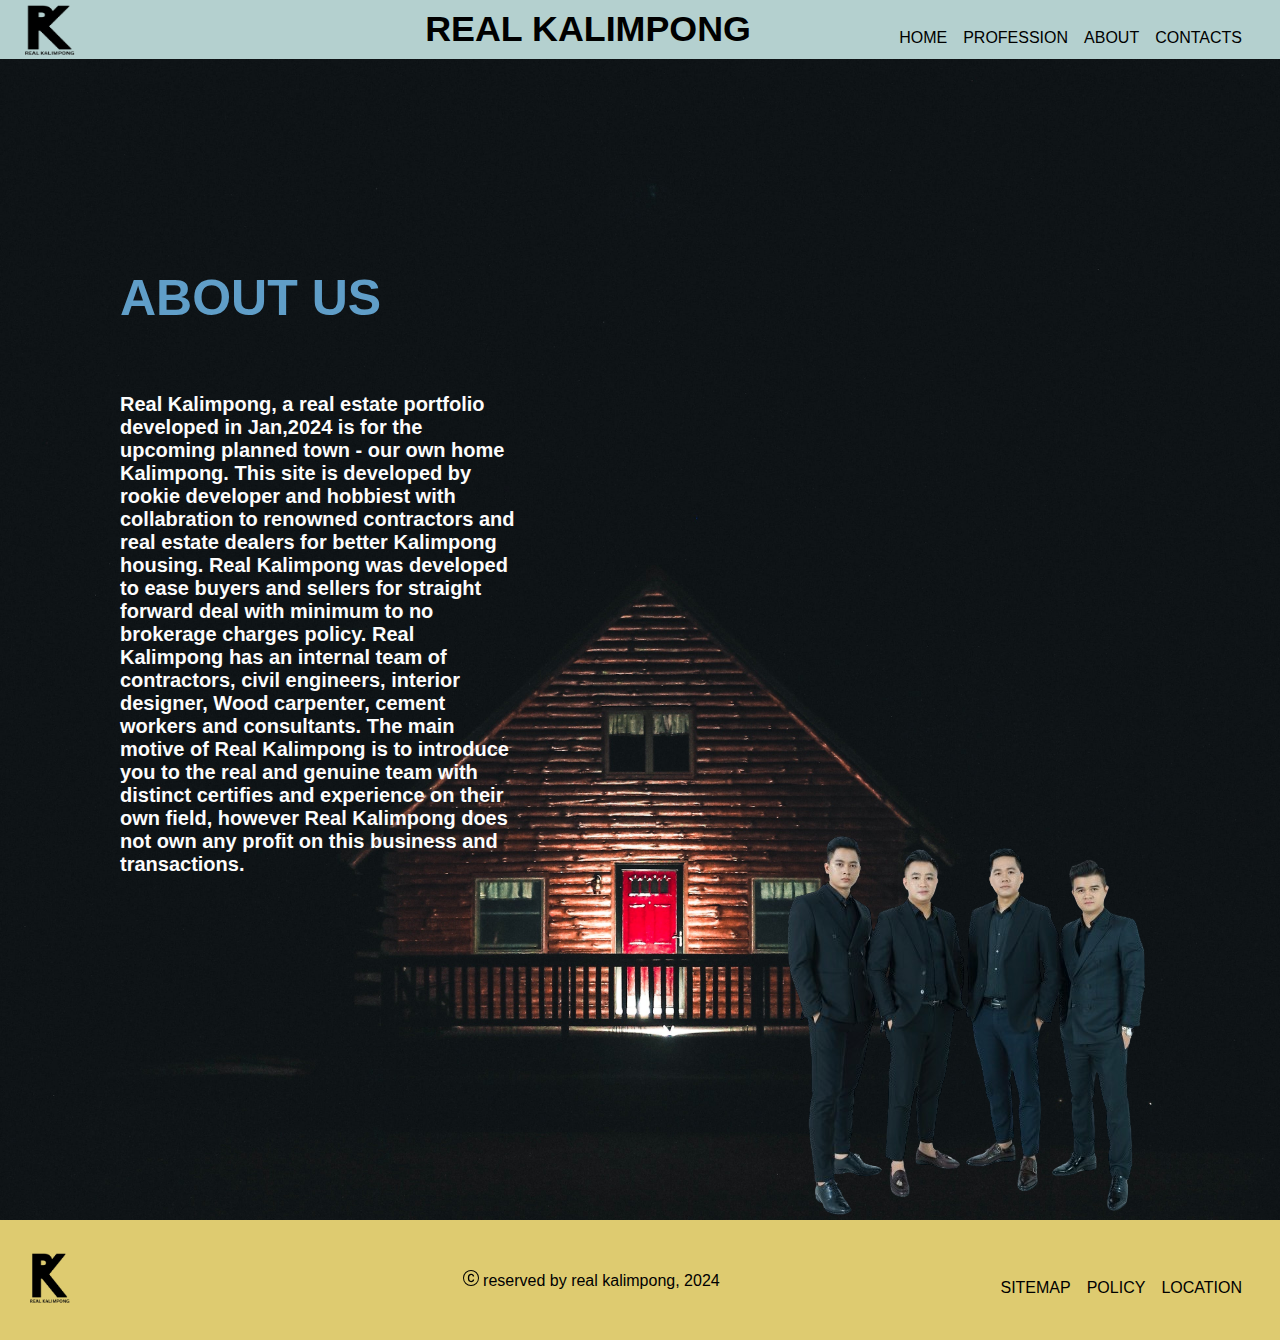
==== about.html @ a8e91975 "Add files via upload" ====
<!DOCTYPE html>
<html lang="en">
<head>
    <meta charset="UTF-8">
    <meta name="viewport" content="width=device-width, initial-scale=1.0">
    <title>Real Kalimpong</title>
    <link rel="stylesheet" href="stlyle.css">
    <link rel="icon" type="image/png" sizes="32x32" href="/android-chrome-512x512.png">
    </head>

    <body>
        <!-- Modal overlay -->
    <div id="overlay">
        <!-- Modal content -->
        <div id="modal">
            <h2>Privacy Policy</h2>
            <p>By using Real Kalimpong website you agree with our policy. This policy is a consent for your privacy rights and better communication methods.</p>
            <button id="closeButton">I Agree</button>
        </div>
    </div>
 <!-- Page content goes here -->
<div class="header">
     <div class="container">
        <a href="index.html" target="_self"><img src="/logo bg.png" alt="Real Kalimpong"></a>
        <a href="index.html" target="_self"><h4>Real Kalimpong</h4></a>
        <nav id="myList">
            <ul>
                <li><a href="/index.html">HOME</a></li>
                <li><a href="/profession.html">PROFESSION</a></li>
                <li><a href="/about.html">ABOUT</a></li>
                <li><a href="/contacts.html">CONTACTS</a></li>
            </ul>
        </nav>
     </div>
</div>
    
           <!--about-->
               <div class="about">
                 <img src="/profile2.png" alt="profile">
                    <h4>About us</h4>
                    <p>Real Kalimpong, a real estate portfolio developed in Jan,2024 is for the upcoming planned town - our own home Kalimpong. This site is developed by rookie developer and hobbiest with collabration to renowned contractors and real estate dealers for better Kalimpong housing. Real Kalimpong was developed to ease buyers and sellers for straight forward deal with minimum to no brokerage charges policy. Real Kalimpong has an internal team of contractors, civil engineers, interior designer, Wood carpenter, cement workers and consultants. The main motive of Real Kalimpong is to introduce you to the real and genuine team with distinct certifies and experience on their own field, however Real Kalimpong does not own any profit on this business and transactions.</p>
               </div>
           <!--about-->

            <div class="footer">
                <a href="index.html" target="_self"><img src="/logo bg.png" alt="Real Kalimpong"></a>
                <P><svg xmlns="http://www.w3.org/2000/svg" width="16" height="16" fill="currentColor" class="bi bi-c-circle" viewBox="0 0 16 16">
                    <path d="M1 8a7 7 0 1 0 14 0A7 7 0 0 0 1 8m15 0A8 8 0 1 1 0 8a8 8 0 0 1 16 0M8.146 4.992c-1.212 0-1.927.92-1.927 2.502v1.06c0 1.571.703 2.462 1.927 2.462.979 0 1.641-.586 1.729-1.418h1.295v.093c-.1 1.448-1.354 2.467-3.03 2.467-2.091 0-3.269-1.336-3.269-3.603V7.482c0-2.261 1.201-3.638 3.27-3.638 1.681 0 2.935 1.054 3.029 2.572v.088H9.875c-.088-.879-.768-1.512-1.729-1.512"/>
                  </svg> reserved by real kalimpong, 2024</P>
                <nav>
                    <ul>
                        <li><a href="/sitemap.html">SITEMAP</a></li>
                        <li><a href="/policy.html">POLICY</a></li>
                        <li><a href="/location.html">LOCATION</a></li>
                    </ul>
                </nav>
            </div>

        
    <!--srcipt-->
    <script href="script.js"></script>
    <!--srcipt-->
</body>
</html>
---- stlyle.css ----
body {
    margin: 0;
    font-family: 'Arial', sans-serif;
    box-sizing: border-box;
}


/*header*/
.header{
    display: block;
    position: fixed;
    margin: 0;
    width: 100%;
    box-sizing: border-box;
    z-index: 1;
}

.container{
    display: flex;
    flex-direction: row;
    justify-content: space-between;
    align-items:center;
    background-color: rgb(180, 208, 207);
}

.header img{
    height: 50px;
    width: 50px;
    margin: 5px 0 0 25px;
}

.header h4{
    text-transform: uppercase;
    color: black;
    font-weight: 900;
    font-size: 2.8vw;
    
}

.header a{
    text-decoration: none;
}

ul{
    list-style: none;
}

#myList a{
    color: black;
}

.about{
    position: relative;
    width: 100%;
    height: 1220px;
    background-image: url(/bg2.jpg);
    background-position: center;
    background-repeat: no-repeat;
    background-size: cover;
}

/*for mobile*/
@media screen and (max-width: 1001px) {
    .container{
           background:rgba(128, 128, 128, 0.816);
           
    }

    #myList li{
        float:none;
        font-size: 10px;
        margin-right: 5px;
        font-weight: 900;
    }


    .header h4{
        display: none;
    }

    
    .imageHolder{
        background-image:url(/bg0.jpg);
        background-position: center;
        background-repeat: no-repeat;
        background-size: cover;
        position: relative;
        height: 530px;
        width: 100%;
        margin: 0%;
        overflow:hidden;
    }

    .imageHolder img{
        height:70vh;
        width: auto;
        position: absolute;
        top: 16vh;
        left: 200px;
        overflow: visible;
        z-index: 1;
    }

    .imageHolder p{
        color: #f3f3f3;
        font-size: 1.5vh;
        position: relative;
        top: 15.8vh;
        left: 4vw;
        width: 10px;
        text-transform: uppercase;
        font-weight: 900;
        overflow-block:visible;
    }


    ul{
        margin-right: 10px;
    }

    li{
        float: left;
        margin: 8px;
    }
    #myList a:hover {
        color: #2b5003;
        font-size: 12px;
    }

    #myList a:active{
        color: #705d05;
        font-size: 12px;
    }

    .header h4{
        margin: 5px 0 5px 250px;
    }

    .eframe{
        width: 100%;
    padding: 10px 0 0 0;
    display: flex;
    flex-wrap: wrap;
    flex-direction: row;
    align-items: center;
    background-image:url(/bg1.jpg);
        background-position: center;
  background-repeat: no-repeat;
  background-size: cover;
  position: relative;
  height: 800px;
  width: 100%;
    text-align: centers; 
   
}

.eframe h3{
    color: rgb(2, 104, 40);
    font-size: 16px;
    font-weight: 900;
    margin-left: 40%;
}

.eframe p{
    color: #f1fafb;
    font-weight: 500;
    padding-left: 120px;
}


.eframe svg{
    margin-left: 64%;
    margin-top: 20px;

}

.footer{
    position: relative;
    display: flex;
    flex-direction: row;
    align-items: center;
    justify-content: space-between;
    width: 100%;
    height: 100px;
    padding: 0px ;
    background-color: #decb70;
    z-index: 1;
}

.footer img{
    height: 30px;
    width: auto;
    padding-left: 30px;
}

.footer p{
    position: relative;
    top:0;
    padding-left: 10px;
    font-size: 10px;
}

.footer li{
    float: none;
    font-size: 10px;
}

.about img{
  position: relative;
  top: 61%;
  width: 360px;
}

.about h4{
    position: relative;
    text-align: center;
    text-decoration: underline;
    text-decoration-thickness: 8px;
    text-decoration-color: #f3f3f3;
    font-size: 14px;
    text-transform: uppercase;
    color: #ec78f5;
    bottom: 400px;
}

.about p{
    position: relative;
    width: 300px;
    color: antiquewhite;
    bottom: 28%;
    font-size: 18px;
    padding-left: 28px;
}

.contact{
      position: absolute;
      background-image: url(/bg3.jpg);
      background-position: center;
      background-repeat: no-repeat;
      background-size: cover;
      position: relative;
      height: 800px;
      width: 100%;
      overflow: hidden;
      box-sizing: border-box;
}

.contact img{
    display: none;
}

.contact h4{
    display: none;
}

.contact p{
    color: #000000;
    position: absolute;
    font-size: 1vh;
    top: 17vh;
    padding: 0px 10vw;
    font-weight: 800;
    text-align: justify;
    width: 80%;
}

.con{
    position: relative;
    display: block;
    top: 118px;
    z-index: 1;
}

.tel{
    height: 80px;
    width: 40px;
    position: relative;
    top: 48vh;
    left: 30vw;
}

.tel a{
    text-decoration: none;
    color: #000000;
}
.tel h2{
    font-size: 12px;
    padding-left: 1vw;
}

.whatsapp{
    height: 80px;
    width: 40px;
    position: absolute;
    top: 48vh;
    left: 55vw;
}

.whatsapp a{
    text-decoration: none;
    color: #000000;
}
.whatsapp h2{
    font-size: 12px;
    padding-left: 1vw;
}

.menu{
    position:relative;
    display: block;
    background-color: #585050;
    height: 100%;
    width: 100%;
    top: 112px;
    margin:0;
}

.itemcontain{
    display: flex;
    flex-direction:column;
    align-items: center;
    width: 90%;
    margin: 0 20px;
}

.item{
    border: 3px solid black;
    box-shadow: 3px 3px 3px 3px #ffffffc2;
    border-radius: 12px;
    margin: 10px 2px;
    height: 100%;
    width:100%;
    align-items: center;
    
}

.item img {
    position: relative;
    left: 62px;
    top: 10px; 
    display: block;
    height:150px;
    width:228px;
    border:3px solid white;
    border-radius: 9px;
}

.item p{
    position: relative;
    font-size: 14px;
    width: 310px;
    text-align:justify;
    padding:0 15px;
    color: #9af053;
}

.item button{
    border: 0 solid black;
    height:70px;
    width: 100%;
    display: block;
    text-align: center;
    background-color: #00000029;
}

.item button:hover{
    background-color: #17432b;
}

.item a{
    text-transform: uppercase;
    text-decoration: none;
    color: white;
    font-size: 16px;
    font-weight: 900;
}

.land{
    position: relative;
    display: block;
    width: 100%;
    margin: 0;
    top:112px;
    
    
}

.land video{
    position: relative;
    display: block;
    height: 100%;
    width: 100%;   
}

.btnland{
    position: relative;
    display: flex;
    flex-direction: row;
    justify-content: space-between;
    z-index: 1;
    bottom: 140px;
    width: 100%;
}

.land button{
   margin: 0 20px;  
   border: 3px solid; 
   background-color: whitesmoke;
}

.land button:hover{ 
    background-color: rgb(2, 2, 2);
 }

.land a{
    text-decoration: none;
    font-size: 14px;
    color: black;
    font-weight: 900;
}

.land a:hover{
    color: rgb(255, 255, 255); 
}
.locate{
        background-image:url(/bg5.jpg);
                background-position: center;
          background-repeat: no-repeat;
          background-size: cover;
          position: relative;
          height: 838px;
          width: 100%;
          margin: 0%;
}

.bi-buildings{
    position: relative;
    width: 180px;
    height: 180px; 
    top: 280px;
    left: 20px
}

.locate p {
     text-transform: uppercase;
     position: relative;
     top: 268px;
     left: 20px;
     font-size: 14px;
     width: 300px;
}
   }


/*for desktop*/
@media screen and (min-width: 1000px) {
        .bi-list {
            display: none;
        }
        
        .imageHolder{
            background-image:url(/bg0.jpg);
            background-position: center;
      background-repeat: no-repeat;
      background-size: cover;
      position: relative;
      height: 600px;
      width: 100%;
      margin: 0%;
        }

        .imageHolder img{
            height:80vh;
            width: auto;
            position: absolute;
            top: 10vh;
            left: 250px;
        }

        .imageHolder p{
            color: #f3f3f3;
            font-size: 3vh;
            position: absolute;
            top: 40vh;
            left: 60vw;
            width: 500px;
            text-transform: uppercase;
            font-weight: 900;
        }


        ul{
            margin-right: 30px;
        }

        li{
            float: left;
            margin: 8px;
        }
        #myList a:hover {
            color: #2b5003;
            font-size: 18px;
        }
    
        #myList a:active {
            color: #705d05;
            font-size: 12px;
        }

        .header h4{
            margin: 5px 0 5px 250px;
        }

    .frame{
        background-color: #de8585;
    }

    .eframe{
        width: 60%;
        padding: 50px 290px;
        display: flex;
        flex-direction: row;
        align-items: center;
        justify-content: space-between;
        background-color: #de8585;
        text-align: centers;
       
    }

    .eframe svg{
        margin-left: 45%;
        margin-bottom: 25px;

    }

    .footer{
        position: relative;
        display: flex;
        flex-direction: row;
        align-items: center;
        justify-content: space-between;
        width: 100%;
        height: 100px;
        padding: 10px 0px ;
        background-color: #decb70;
        
    }

    .footer img{
        height: 50px;
        width: auto;
        padding-left: 30px;
    }

    .footer p{
        padding-left: 160px;
    }

    

    .about{
        overflow: hidden;
    }

    .about img{
        display: block;
        position: relative;
        top: 680px;
        left: 60vw;
    }

    .about h4{
        position: relative;
        text-transform: uppercase;
        bottom: 410px;
        left: 120px;
        color: #609ec8;
        font-size: 50px;
        font-weight: 900;
    }

    .about p{
        position: relative;
        bottom: 410px;
        left: 120px;
        color: #fcfcfc;
        font-size: 20px;
        font-weight: 900;
        width: 400px;
    }

    .contact{
        background: rgba(255, 104, 255, 0.633);
        background-position: center;
        background-repeat: no-repeat;
        background-size: cover;
        position: relative;
        height: 650px;
        width: 100%;
        margin: 0%;
        overflow: hidden;
    }

    .contact img{
        position: relative;
        height: 56vh;
        width: auto;
        top: 32vh;
        left: 57.6vw;
    }

    .contact h4{
        position: relative;
        font-size: 69px;
        font-weight: 900;
        left:24.5vw;
        color: #35ab6a;
        top: 7.6vh;
    }

    .contact p{
        color: white;
        position: relative;
        bottom: 80vh;
        font-size: 2vh;
        padding: 0 20px;
        text-align: center;
    }

    .tel{
        position: absolute;
        bottom:46vh;
        left: 20vw;
        height: 120px;
        width: 120px;  
    }

.tel a{
    color: #8b27e8;
    text-decoration: none;
    text-align: left;
}

.tel h2{
    padding-left: 22px;
    font-weight: 900;
}

.whatsapp{
    position: absolute;
    bottom:36vh;
    left: 50vw;
    height: 120px;
    width: 120px;  
}

.whatsapp a{
color: #165c0e;
text-decoration: none;
text-align: left;
}

.whatsapp h2{
padding-left: 22px;
font-weight: 900;
}

.menu{
    box-sizing: border-box;
    position:relative;
    display: block;
    background-color: #585050;
    height: 500px;
    top: 9vh;
    padding: 10px 0;
}

.itemcontain{
    display: flex;
    flex-direction: row;
    align-items: center;
    align-content: space-between;
}

.item{
    border: 3px solid black;
    margin: 0 15px;
    height: 400px;
    width:100%;
}

.item img {
    display: block;
    height:200px;
    max-width: 98%;
    border:3px solid white;
}

.item p{
    text-align:justify;
    padding:0 15px;
    color: #9af053;
}

.item button{
    position: relative;
    border: 0 solid black;
    height:53px;
    width: 100%;
    display: block;
    text-align: center;
    background-color: #00000029;
}

.item button:hover{
    background-color: #17432b;
}

.item a{
    text-transform: uppercase;
    text-decoration: none;
    color: white;
    font-size: 16px;
    font-weight: 900;
}

.land{
    position: relative;
    display: block;
    width: 100%;
    box-sizing: content-box;
    background: #000;
    margin: 0;
}

.land video{
    position: relative;
    display: block;
    height: 100%;
    min-width: 100%;   
}

.btnland{
    position: absolute;
    display: flex;
    flex-direction: row;
    justify-content: space-between;
    z-index: 1;
    bottom: 440px;
    width: 100%;
}

.land button{
   margin: 0 285px;  
   border: 3px solid; 
   background-color: whitesmoke;
}

.land button:hover{ 
    background-color: rgb(2, 2, 2);
 }

.land a{
    text-decoration: none;
    font-size: 20px;
    color: black;
    font-weight: 900;
}

.land a:hover{
    color: rgb(255, 255, 255); 
}

.locate{
    background-image:url(/bg5.jpg);
            background-position: center;
      background-repeat: no-repeat;
      background-size: cover;
      position: relative;
      height: 600px;
      width: 100%;
      margin: 0%;
}

.bi-buildings{
    position: relative;
    width: 260px;
    height: 260px; 
    top: 280px;
}

.locate p {
     text-transform: uppercase;
     position: relative;
     top: 170px;
     left: 280px;
}
}

/*desktop*/

.ilink{
    position:relative;
    background-color: #000000;
    height:600px;
    width: 100%;
    margin: 0;
    overflow: hidden;
}

.ilink nav{
    position: relative;
    display: block;
    margin: 0%;
    z-index: 1;
    top:160px;
    left: 28px;
}

.ilink ul{
    position: relative;
    display: block;
    float: left;
}

.ilink li{
    color: #084e01;
    float: none;
    font-size: 18px;
}

.ilink a{
    color: #084e01;
    text-decoration: none;
}


.footer a{
    text-decoration: none;
    color:#000
}


/* Styles for the modal overlay */
#overlay {
    display: none;
    position: fixed;
    top: 0;
    left: 0;
    width: 100%;
    height: 100%;
    background: rgba(0, 0, 0, 0.5);
    justify-content: center;
    align-items: center;
}

/* Styles for the modal content */
#modal {
    background: white;
    padding: 20px;
    border-radius: 10px;
    text-align: center;
}

/* Styles for the close button */
#closeButton {
    cursor: pointer;
    padding: 10px;
    background: #007BFF;
    color: white;
    border: none;
    border-radius: 5px;
}
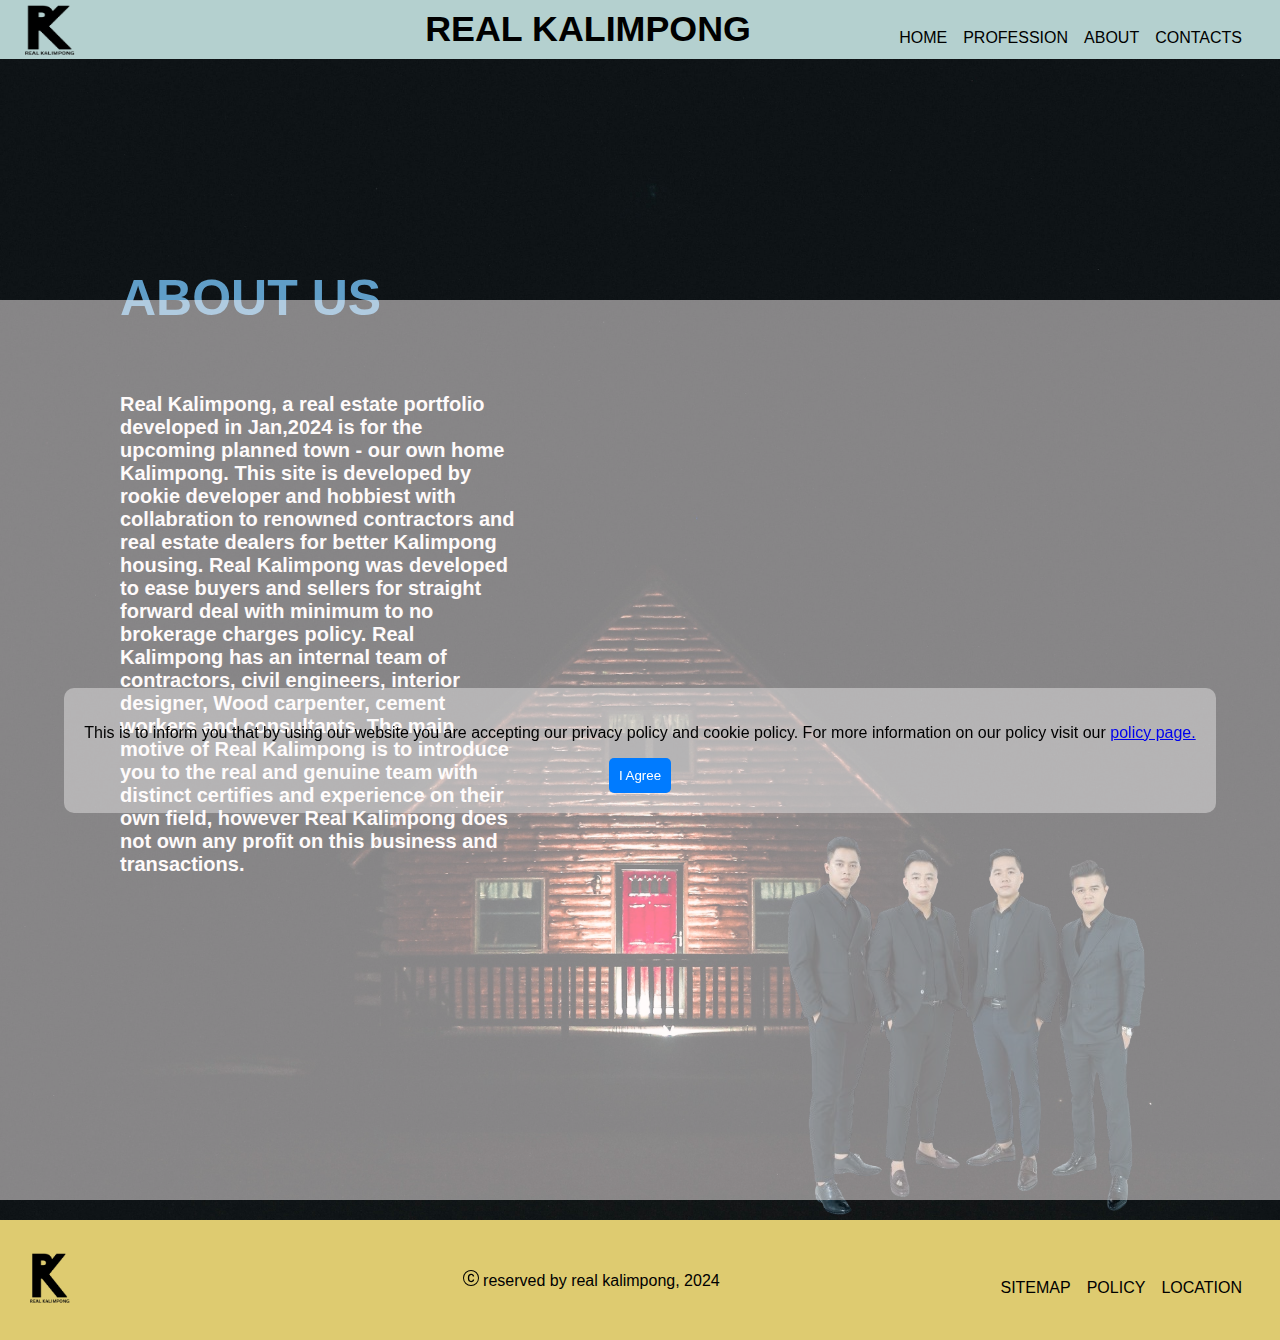
==== commit 010d268c: "about.html" ====
--- a/about.html
+++ b/about.html
@@ -1,6 +1,15 @@
 <!DOCTYPE html>
 <html lang="en">
 <head>
+    <!-- Google tag (gtag.js) -->
+<script async src="https://www.googletagmanager.com/gtag/js?id=G-J65ZWH9W6Z"></script>
+<script>
+  window.dataLayer = window.dataLayer || [];
+  function gtag(){dataLayer.push(arguments);}
+  gtag('js', new Date());
+
+  gtag('config', 'G-J65ZWH9W6Z');
+</script>
     <meta charset="UTF-8">
     <meta name="viewport" content="width=device-width, initial-scale=1.0">
     <title>Real Kalimpong</title>
@@ -10,14 +19,13 @@
 
     <body>
         <!-- Modal overlay -->
-    <div id="overlay">
-        <!-- Modal content -->
-        <div id="modal">
-            <h2>Privacy Policy</h2>
-            <p>By using Real Kalimpong website you agree with our policy. This policy is a consent for your privacy rights and better communication methods.</p>
-            <button id="closeButton">I Agree</button>
+        <div id="overlay">
+            <!-- Modal content -->
+            <div id="modal">
+                <p>This is to inform you that by using our website you are accepting our privacy policy and cookie policy. For more information on our policy visit our <a href="/policy.html">policy page.</a></p>
+                <button id="closeButton">I Agree</button>
+            </div>
         </div>
-    </div>
  <!-- Page content goes here -->
 <div class="header">
      <div class="container">
@@ -58,7 +66,7 @@
 
         
     <!--srcipt-->
-    <script href="script.js"></script>
+    <script src="script.js"></script>
     <!--srcipt-->
 </body>
-</html>+</html>
--- a/stlyle.css
+++ b/stlyle.css
@@ -57,6 +57,14 @@
     background-position: center;
     background-repeat: no-repeat;
     background-size: cover;
+}
+
+.contact p{
+    position: relative;
+    color: #298903;
+    width: 100%;
+    background: #000000a1;
+    padding:20px 10vw;
 }
 
 /*for mobile*/
@@ -98,7 +106,6 @@
         top: 16vh;
         left: 200px;
         overflow: visible;
-        z-index: 1;
     }
 
     .imageHolder p{
@@ -137,7 +144,6 @@
     }
 
     .eframe{
-        width: 100%;
     padding: 10px 0 0 0;
     display: flex;
     flex-wrap: wrap;
@@ -254,11 +260,9 @@
 }
 
 .contact p{
-    color: #000000;
     position: absolute;
-    font-size: 1vh;
+    font-size: 12px;
     top: 17vh;
-    padding: 0px 10vw;
     font-weight: 800;
     text-align: justify;
     width: 80%;
@@ -267,7 +271,7 @@
 .con{
     position: relative;
     display: block;
-    top: 118px;
+    top: 114px;
     z-index: 1;
 }
 
@@ -281,7 +285,7 @@
 
 .tel a{
     text-decoration: none;
-    color: #000000;
+    color: #06956f;
 }
 .tel h2{
     font-size: 12px;
@@ -298,7 +302,7 @@
 
 .whatsapp a{
     text-decoration: none;
-    color: #000000;
+    color: #06956f;
 }
 .whatsapp h2{
     font-size: 12px;
@@ -361,6 +365,11 @@
     display: block;
     text-align: center;
     background-color: #00000029;
+    text-transform: uppercase;
+    text-decoration: none;
+    color: white;
+    font-size: 16px;
+    font-weight: 900;
 }
 
 .item button:hover{
@@ -450,6 +459,106 @@
      width: 300px;
 }
    }
+
+   /*mobile below 600px*/
+@media screen and (max-width: 600px){
+    .itemcontain{
+        width: 90%;
+        
+    }
+
+    .item img {
+        left: 80px;
+    }
+
+    .item p{
+        width:250px;
+        padding-left: 70px;
+    }
+
+    ul{
+        margin-right:20px;
+    }
+
+    .land a{
+        font-size: 10px;
+    }
+
+    .btnland{
+        bottom: 130px;
+    }
+
+    .contact p{
+        top: 98px;
+        
+    }
+    
+    .con{
+        top: 130px;
+    }
+
+    .imageHolder p{
+        top:130px;
+        font-size: 14px;
+    }
+}
+
+/*for mobile size 380px*/
+
+@media screen and (max-width: 365px){
+    .itemcontain{
+        width: 90%;
+        
+    }
+
+    .item img {
+        left: 29px;
+    }
+
+    .item p{
+        width:250px;
+        padding-left: 18px;
+    }
+
+    ul{
+        margin-right:20px;
+    }
+
+    .land a{
+        font-size: 10px;
+    }
+
+    .btnland{
+        bottom: 130px;
+    }
+
+    .contact p{
+        top: 98px;
+        
+    }
+    
+    .con{
+        top: 220px;
+    }
+
+    .imageHolder p{
+        top:158px;
+        font-size: 13px;
+    }
+
+    .eframe h3{
+        margin-left: 25%;
+    }
+    
+    .eframe p{
+        padding-left: 90px;
+    }
+    
+    
+    .eframe svg{
+        margin-left: 55%;
+    }
+}
 
 
 /*for desktop*/
@@ -623,8 +732,10 @@
         position: relative;
         bottom: 80vh;
         font-size: 2vh;
-        padding: 0 20px;
+        padding: 0 17px;
+        max-width: 98%;
         text-align: center;
+        background: none;
     }
 
     .tel{
@@ -710,6 +821,11 @@
     display: block;
     text-align: center;
     background-color: #00000029;
+    text-transform: uppercase;
+    text-decoration: none;
+    color: white;
+    font-size: 16px;
+    font-weight: 900;
 }
 
 .item button:hover{
@@ -845,18 +961,19 @@
 #overlay {
     display: none;
     position: fixed;
-    top: 0;
+    top:300px;
     left: 0;
     width: 100%;
     height: 100%;
-    background: rgba(0, 0, 0, 0.5);
+    background: rgba(255, 247, 247, 0.5);
     justify-content: center;
     align-items: center;
+    z-index: 1;
 }
 
 /* Styles for the modal content */
 #modal {
-    background: white;
+    background: rgba(255, 255, 255, 0.384);
     padding: 20px;
     border-radius: 10px;
     text-align: center;
@@ -871,3 +988,4 @@
     border: none;
     border-radius: 5px;
 }
+
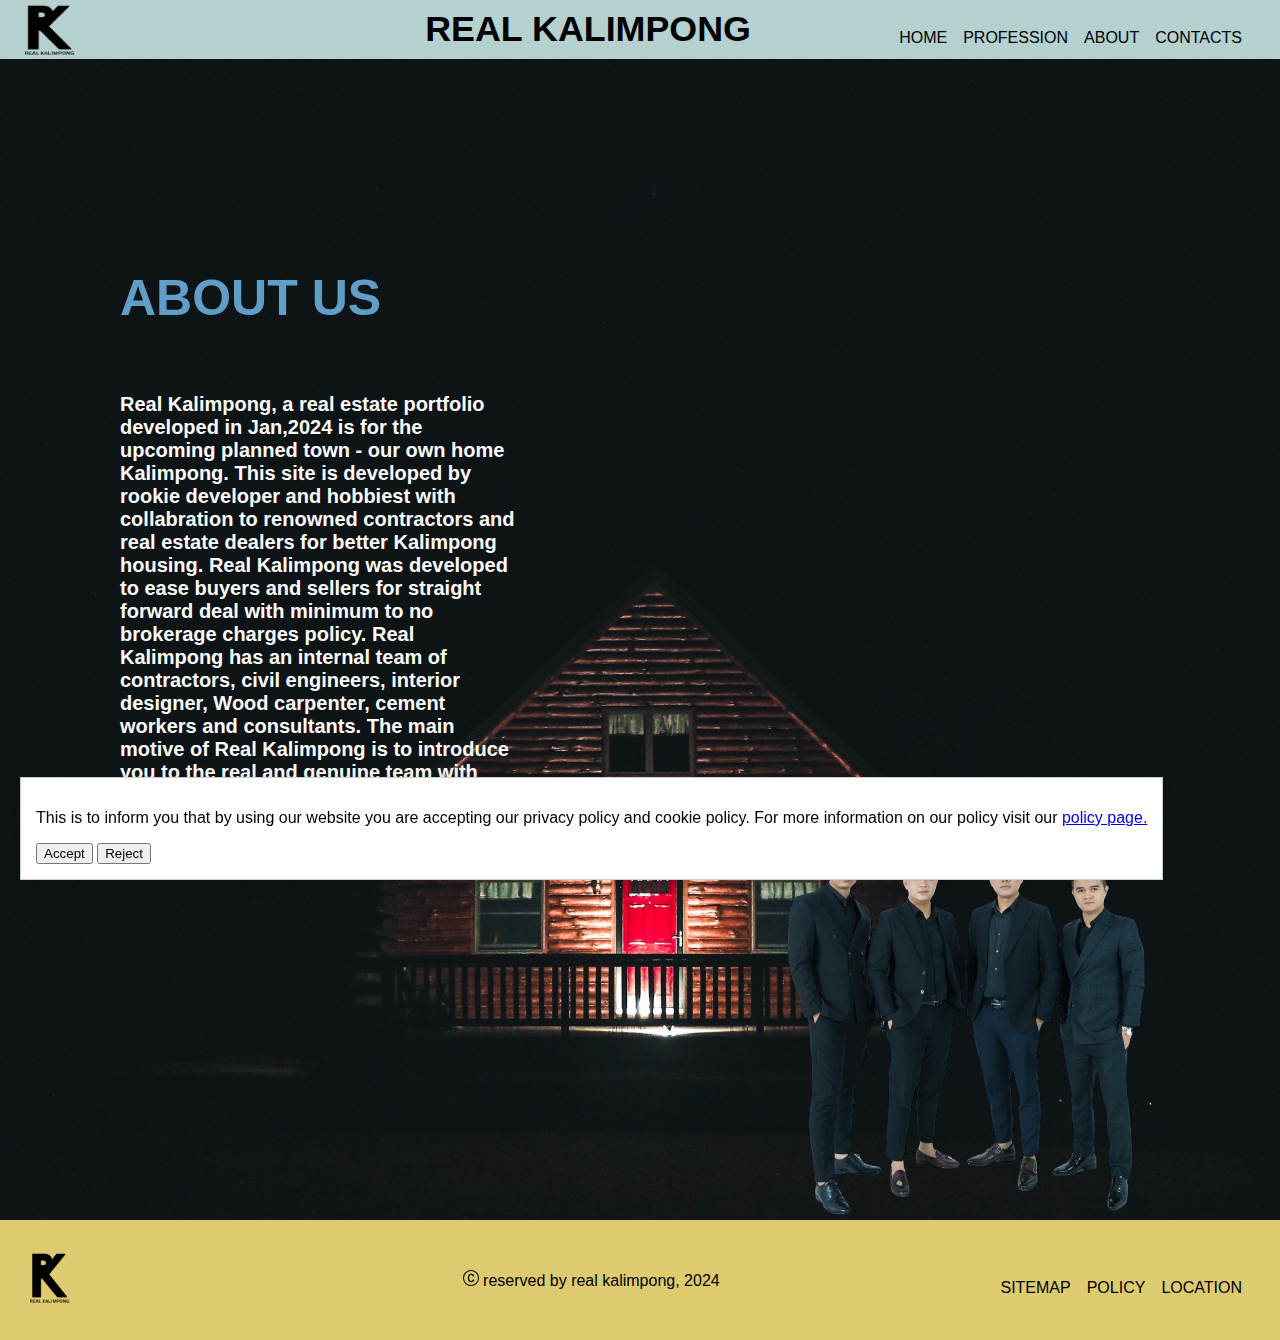
==== commit 3459ae8e: "about.html" ====
--- a/about.html
+++ b/about.html
@@ -19,13 +19,12 @@
 
     <body>
         <!-- Modal overlay -->
-        <div id="overlay">
-            <!-- Modal content -->
-            <div id="modal">
-                <p>This is to inform you that by using our website you are accepting our privacy policy and cookie policy. For more information on our policy visit our <a href="/policy.html">policy page.</a></p>
-                <button id="closeButton">I Agree</button>
-            </div>
-        </div>
+           <div id="cookie-popup" class="cookie-popup">
+    <p>This is to inform you that by using our website you are accepting our privacy policy and cookie policy. For more information on our policy visit our <a href="/policy.html">policy page.</a></p>
+        <button id="accept-cookies">Accept</button>
+        <button id="reject-cookies">Reject</button>
+    </div>
+
  <!-- Page content goes here -->
 <div class="header">
      <div class="container">
--- a/stlyle.css
+++ b/stlyle.css
@@ -557,6 +557,20 @@
     
     .eframe svg{
         margin-left: 55%;
+    }
+
+      .about{
+        width: 100%;
+        padding-top: 98px;
+    }
+
+    .about p{
+        width: fit-content;
+        padding-right: 15px;
+    }
+
+    .about img{
+        width:98%;
     }
 }
 
@@ -957,35 +971,16 @@
 }
 
 
-/* Styles for the modal overlay */
-#overlay {
+/* styles.css */
+.cookie-popup {
     display: none;
     position: fixed;
-    top:300px;
-    left: 0;
-    width: 100%;
-    height: 100%;
-    background: rgba(255, 247, 247, 0.5);
-    justify-content: center;
-    align-items: center;
-    z-index: 1;
-}
-
-/* Styles for the modal content */
-#modal {
-    background: rgba(255, 255, 255, 0.384);
-    padding: 20px;
-    border-radius: 10px;
-    text-align: center;
-}
-
-/* Styles for the close button */
-#closeButton {
-    cursor: pointer;
-    padding: 10px;
-    background: #007BFF;
-    color: white;
-    border: none;
-    border-radius: 5px;
-}
-
+    bottom: 20px;
+    left: 20px;
+    padding: 15px;
+    background-color: #fff;
+    border: 1px solid #ccc;
+    box-shadow: 0 0 10px rgba(0, 0, 0, 0.1);
+    z-index: 999;
+}
+
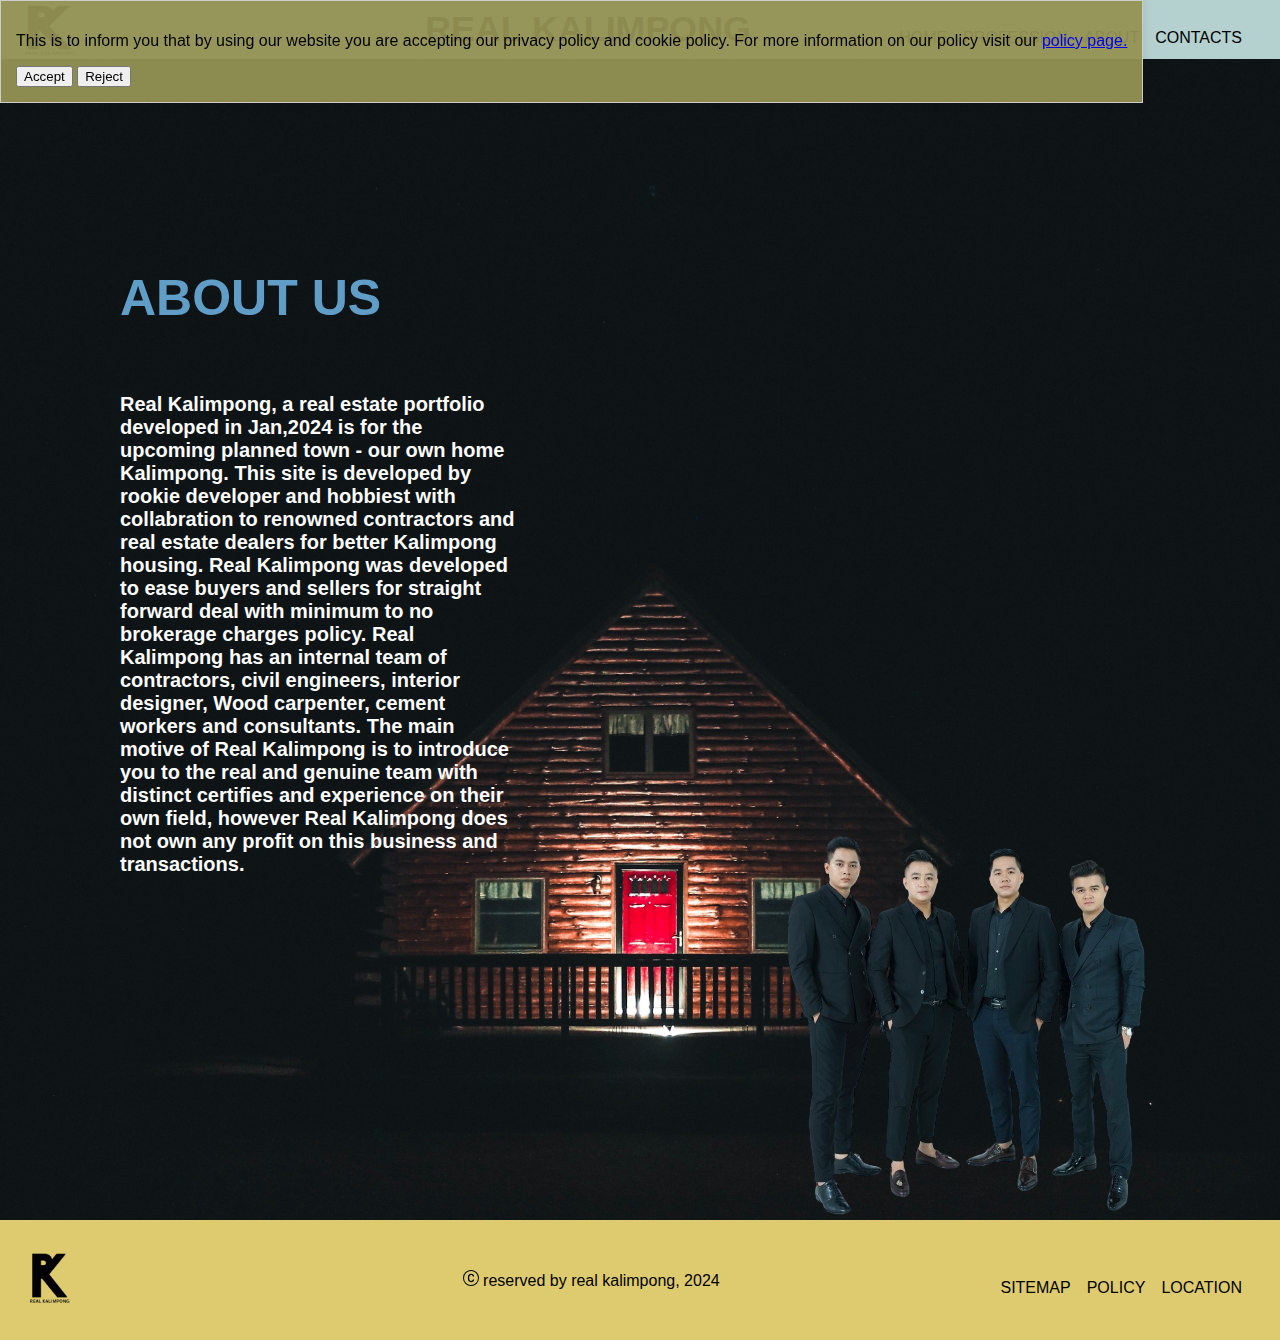
==== commit c56acc81: "about.html" ====
--- a/about.html
+++ b/about.html
@@ -13,6 +13,7 @@
     <meta charset="UTF-8">
     <meta name="viewport" content="width=device-width, initial-scale=1.0">
     <title>Real Kalimpong</title>
+     <meta name="robots" content="index, follow">
     <link rel="stylesheet" href="stlyle.css">
     <link rel="icon" type="image/png" sizes="32x32" href="/android-chrome-512x512.png">
     </head>
--- a/stlyle.css
+++ b/stlyle.css
@@ -97,13 +97,14 @@
         width: 100%;
         margin: 0%;
         overflow:hidden;
+        padding-top: 80px;
     }
 
     .imageHolder img{
         height:70vh;
         width: auto;
         position: absolute;
-        top: 16vh;
+        top: 27vh;
         left: 200px;
         overflow: visible;
     }
@@ -156,7 +157,7 @@
   position: relative;
   height: 800px;
   width: 100%;
-    text-align: centers; 
+    text-align: center; 
    
 }
 
@@ -317,6 +318,7 @@
     width: 100%;
     top: 112px;
     margin:0;
+    padding-top: 35px;
 }
 
 .itemcontain{
@@ -325,6 +327,7 @@
     align-items: center;
     width: 90%;
     margin: 0 20px;
+    padding-top: 35px;
 }
 
 .item{
@@ -464,7 +467,7 @@
 @media screen and (max-width: 600px){
     .itemcontain{
         width: 90%;
-        
+        padding-top:15px;
     }
 
     .item img {
@@ -501,11 +504,43 @@
         top:130px;
         font-size: 14px;
     }
-}
+     .services {
+        position: fixed;
+        display: block;
+        top: 95px;
+        z-index: 3;
+        background-color: #585050;
+        width: 100%;
+    }
+    
+    .services p{
+     display: inline-block;
+     margin: 10px 15px;
+     text-align: center;
+     color: white;
+     font-size: 1.5vh;
+    }
+    
+    .services button{
+        position: relative;
+        display: inline-block;
+        margin: 2px 107px;
+        font-size: 1.4vh;
+    }
+}
+
 
 /*for mobile size 380px*/
 
 @media screen and (max-width: 365px){
+    .imageHolder{
+        padding-top: 10px;
+    }
+
+    .imageHolder img{
+        top: 32vh;
+    }
+    
     .itemcontain{
         width: 90%;
         
@@ -572,8 +607,11 @@
     .about img{
         width:98%;
     }
-}
-
+
+    .cookie-popup p{
+        width: fit-content;
+}
+}
 
 /*for desktop*/
 @media screen and (min-width: 1000px) {
@@ -593,10 +631,10 @@
         }
 
         .imageHolder img{
-            height:80vh;
+            height:75vh;
             width: auto;
             position: absolute;
-            top: 10vh;
+            top: 15vh;
             left: 250px;
         }
 
@@ -825,6 +863,9 @@
     text-align:justify;
     padding:0 15px;
     color: #9af053;
+    overflow-y: scroll;
+    height: 100px;
+    scroll-behavior: smooth;
 }
 
 .item button{
@@ -925,6 +966,26 @@
      top: 170px;
      left: 280px;
 }
+
+.services {
+    position: fixed;
+    display: block;
+    top: 68px;
+    z-index: 3;
+    background-color: #585050;
+    width: 100%;
+}
+
+.services p{
+ display: inline-block;
+ margin-left: 100px;
+ color: white;
+}
+
+.services button{
+    display: inline-block;
+    margin-left: 20px;
+}    
 }
 
 /*desktop*/
@@ -973,14 +1034,25 @@
 
 /* styles.css */
 .cookie-popup {
+    
     display: none;
     position: fixed;
-    bottom: 20px;
-    left: 20px;
+    top: 0px;
     padding: 15px;
     background-color: #fff;
     border: 1px solid #ccc;
     box-shadow: 0 0 10px rgba(0, 0, 0, 0.1);
     z-index: 999;
-}
-
+    background: rgba(148, 146, 84, 0.945);
+}
+
+    .cookie-popup p{
+        width: fit-content;
+        text-align: center;
+}
+
+.services button:hover{
+    background-color: #0b2302;
+    color: white;
+}
+
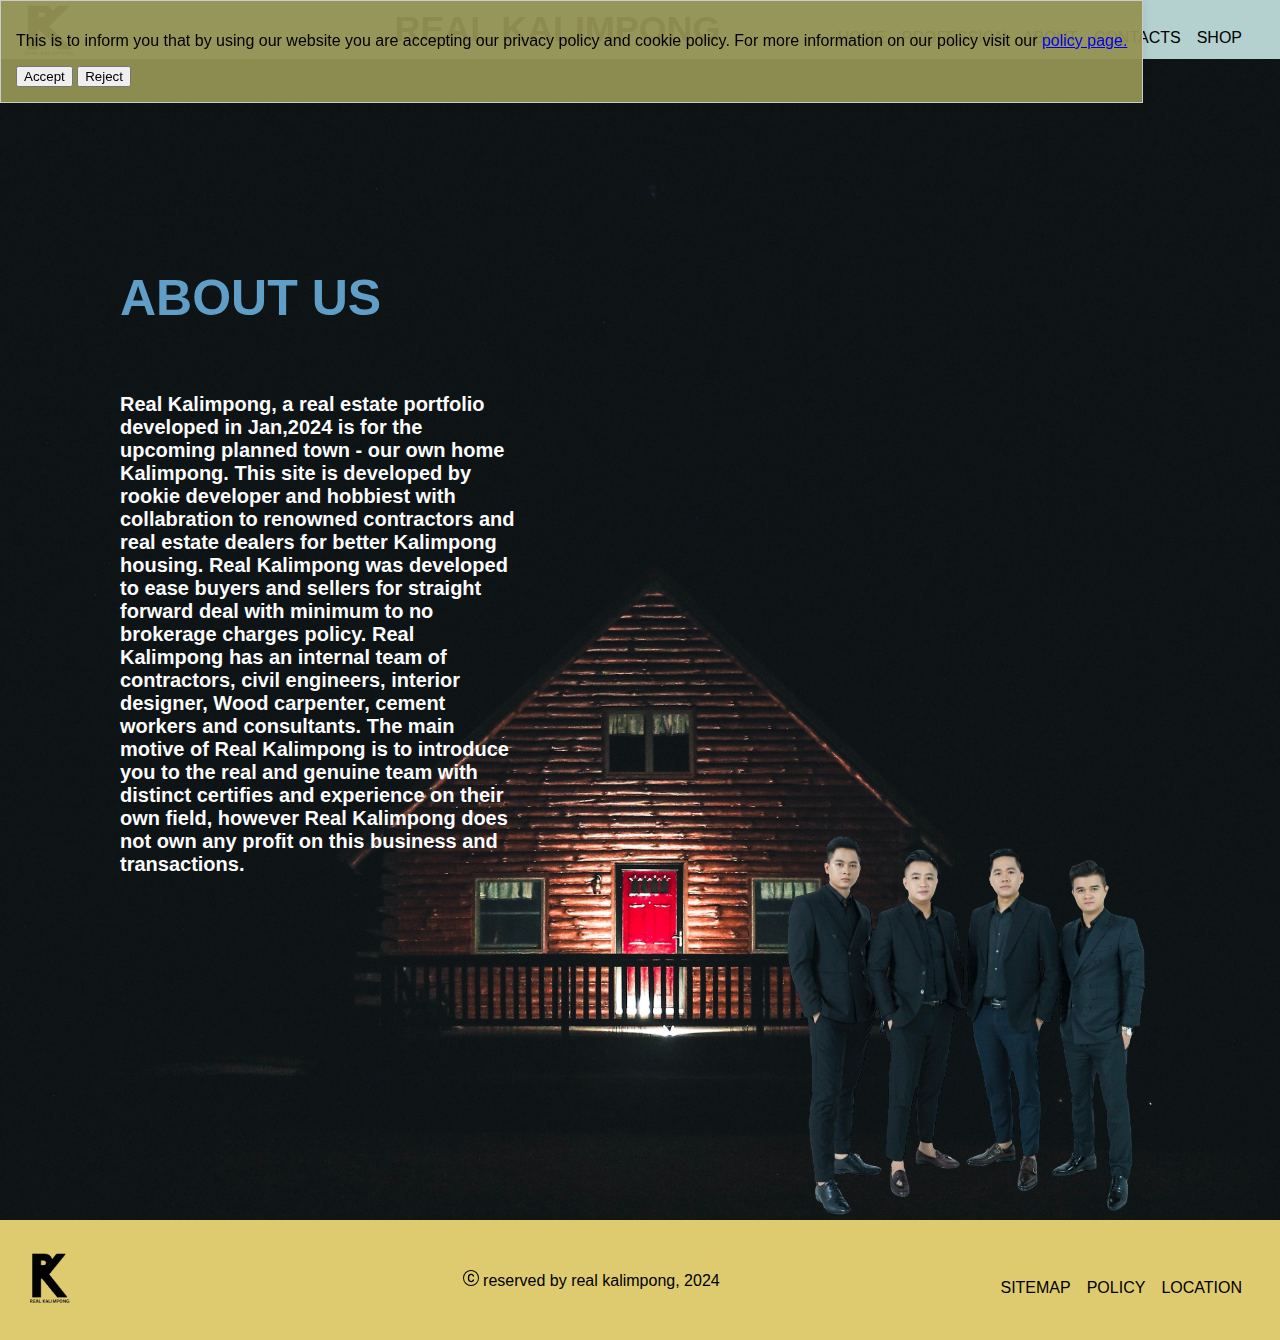
==== commit e58fd9a4: "about.html" ====
--- a/about.html
+++ b/about.html
@@ -37,6 +37,8 @@
                 <li><a href="/profession.html">PROFESSION</a></li>
                 <li><a href="/about.html">ABOUT</a></li>
                 <li><a href="/contacts.html">CONTACTS</a></li>
+                <li><a href="https://store100761277.company.site/" target="_blank">SHOP</a></li>
+
             </ul>
         </nav>
      </div>
--- a/stlyle.css
+++ b/stlyle.css
@@ -12,7 +12,7 @@
     margin: 0;
     width: 100%;
     box-sizing: border-box;
-    z-index: 1;
+    z-index: 99;
 }
 
 .container{
@@ -67,10 +67,38 @@
     padding:20px 10vw;
 }
 
+
+
+
+
+
+
+
+
+
+
+
+
+
+
+
+
+
+
+
+
+
+
+
+
+
+
+
+
 /*for mobile*/
 @media screen and (max-width: 1001px) {
     .container{
-           background:rgba(128, 128, 128, 0.816);
+           background:rgb(243, 243, 243);
            
     }
 
@@ -85,6 +113,100 @@
     .header h4{
         display: none;
     }
+
+    .tagli{
+        display: none;
+    }
+
+    .shop{
+        position: absolute;
+        z-index: 1;
+        top: 23vh;
+        right: 7vw;
+    }
+
+    .shop p{
+        position: relative;
+        right: 12px;
+        left: 42px;
+        top:-7vw;
+        text-transform: uppercase;
+        color: wheat;
+        font-weight: 600;
+        text-align: center;
+    }
+
+    .shop button{
+        background-color: #d8cacaa4;
+        position: relative;
+        right: -40vw;
+        top: 70vw;
+        border: black solid 2px;
+        border-radius: 18px;
+    }
+
+    .shop a{
+        text-decoration: none;
+        color: rgb(53, 23, 71);
+        font-weight: 900;
+        font-size: 24px;
+        padding: 15px;
+    }
+
+    .carousel { 
+        top:-5vh;
+        right: -40vw;
+        position: relative; 
+        width: 200px; 
+        height: 200px; 
+        overflow: hidden; 
+        background-color: #313232f9; 
+        border: white solid 2px;
+        border-radius: 150px 150px 150px 150px;
+    } 
+      
+    .carousel-item .slide-image { 
+        width: 250px; 
+        height: 150px; 
+        background-size:contain; 
+        background-repeat: no-repeat;
+        justify-content: center;
+    } 
+      
+    .carousel-item { 
+        position: absolute; 
+        width: 100%; 
+        height: 150px; 
+        border: none; 
+        top: 0; 
+        left: 100%; 
+    } 
+      
+    .carousel-item.active { 
+        left: 0; 
+        transition: all 1.3s ease-in-out; 
+    } 
+      
+    .carousel-item div { 
+        height: 100%; 
+    } 
+      
+    .red { 
+        background-color: red; 
+    } 
+      
+    .green { 
+        background-color: green; 
+    } 
+      
+    .yellow { 
+        background-color: yellow; 
+    } 
+      
+    .violet { 
+        background-color: violet; 
+    }
+    
 
     
     .imageHolder{
@@ -97,28 +219,30 @@
         width: 100%;
         margin: 0%;
         overflow:hidden;
-        padding-top: 80px;
+        top: 42vw;
     }
 
     .imageHolder img{
         height:70vh;
         width: auto;
         position: absolute;
-        top: 27vh;
+        top: 2vh;
         left: 200px;
         overflow: visible;
+        z-index: -2;
     }
 
     .imageHolder p{
         color: #f3f3f3;
         font-size: 1.5vh;
         position: relative;
-        top: 15.8vh;
+        margin-top: -20px;
         left: 4vw;
         width: 10px;
         text-transform: uppercase;
         font-weight: 900;
         overflow-block:visible;
+        z-index: 2;
     }
 
 
@@ -158,7 +282,7 @@
   height: 800px;
   width: 100%;
     text-align: center; 
-   
+  top:0vw; 
 }
 
 .eframe h3{
@@ -176,7 +300,7 @@
 
 
 .eframe svg{
-    margin-left: 64%;
+    margin-left: 35%;
     margin-top: 20px;
 
 }
@@ -463,11 +587,53 @@
 }
    }
 
+
+
+
+
+
+
+
+
+
+
+
+
+
+
+
+
+
+
+
+
+
+
+
+
+
+
+
+
+
    /*mobile below 600px*/
 @media screen and (max-width: 600px){
+    .tagli{
+        display: none;
+    }
+
+    .shop{
+        top:23vh;
+        right: 70px;
+    }
+
+    .shop button{
+        top:30vh;
+    }
+
     .itemcontain{
         width: 90%;
-        padding-top:15px;
+        padding-top:20px;
     }
 
     .item img {
@@ -503,11 +669,12 @@
     .imageHolder p{
         top:130px;
         font-size: 14px;
+        
     }
      .services {
         position: fixed;
         display: block;
-        top: 95px;
+        top: 135px;
         z-index: 3;
         background-color: #585050;
         width: 100%;
@@ -527,12 +694,191 @@
         margin: 2px 107px;
         font-size: 1.4vh;
     }
-}
-
-
-/*for mobile size 380px*/
-
-@media screen and (max-width: 365px){
+    .eframe{
+        padding-top: 20vh;
+    }
+}
+
+
+
+
+
+
+@media screen and (min-width: 390px){
+    .tagli{
+        display: none;
+    }
+
+ .shop{
+    top:0vw;
+ }
+ .shop button{
+    top:69vw;
+ }
+ .imageHolder p{
+    top:48vw;
+ }
+}
+
+
+
+
+
+
+
+
+
+@media screen and (min-width: 360px){
+    .tagli{
+        display: none;
+    }
+
+    .shop{
+       top: 53vw;
+    }
+    .shop button{
+       top:88.4vw;
+    }
+    .imageHolder p{
+       top:48vw;
+    }
+   }
+
+
+
+
+
+
+
+
+
+
+
+
+
+
+
+
+   @media screen and (min-width: 412px){
+    .tagli{
+        display: none;
+    }
+
+    .shop button{
+      top:75vw;
+    }
+
+    .imageHolder p{
+       top:40vw;
+    }
+   }
+
+
+
+
+
+
+
+
+
+
+/*for mobile size 358px*/
+
+@media screen and (max-width: 358px){
+
+    .tagli{
+        display: none;
+    }
+
+    .shop{
+        position: absolute;
+        z-index: 1;
+        top: 28vh;
+        right: 7vw;
+    }
+
+    .shop p{
+        position: relative;
+        left:2vw;
+        top: 02vw;
+        text-transform: uppercase;
+        color: wheat;
+        font-weight: 600;
+        text-align: center;
+        font-size: 4vw;
+    }
+
+    .shop button{
+        background-color: #d8cacaa4;
+        position: relative;
+        right: -40vw;
+        top: 100vw;
+        border: black solid 2px;
+        border-radius: 18px;
+    }
+
+    .shop a{
+        text-decoration: none;
+        color: rgb(53, 23, 71);
+        font-weight: 900;
+        font-size: 24px;
+        padding: 15px;
+    }
+
+    .carousel { 
+        top:0vh;
+        right: -34vw;
+        position: relative; 
+        width: 200px; 
+        height: 200px; 
+        overflow: hidden; 
+        background-color: #262727fa; 
+        border: white solid 4px;
+        border-radius: 150px 150px 150px 150px;
+    } 
+      
+    .carousel-item .slide-image { 
+        width: 250px; 
+        height: 370px; 
+        background-size:contain; 
+        background-repeat: no-repeat;
+        justify-content: center;
+    } 
+      
+    .carousel-item { 
+        position: absolute; 
+        width: 100%; 
+        height: 270px; 
+        border: none; 
+        top: 0; 
+        left: 100%; 
+    } 
+      
+    .carousel-item.active { 
+        left: 0; 
+        transition: all 1.2s ease-in-out; 
+    } 
+      
+    .carousel-item div { 
+        height: 100%; 
+    } 
+      
+    .red { 
+        background-color: red; 
+    } 
+      
+    .green { 
+        background-color: green; 
+    } 
+      
+    .yellow { 
+        background-color: yellow; 
+    } 
+      
+    .violet { 
+        background-color: violet; 
+    }
+
     .imageHolder{
         padding-top: 10px;
     }
@@ -581,6 +927,10 @@
         font-size: 13px;
     }
 
+    .eframe{
+      padding-top: 20vh;
+    }
+
     .eframe h3{
         margin-left: 25%;
     }
@@ -591,7 +941,7 @@
     
     
     .eframe svg{
-        margin-left: 55%;
+        margin-left: 30%;
     }
 
       .about{
@@ -612,11 +962,149 @@
         width: fit-content;
 }
 }
+
+
+
+
+
+
+
+
+
+
+
+
+
+
+
+
+
+
+
+
+
+
+
+
+
+
+
+
+
+
+
+
+
+
+
+
+
+
+
+
+
+
+
+
 
 /*for desktop*/
 @media screen and (min-width: 1000px) {
         .bi-list {
             display: none;
+        }
+
+        .tagli{
+            display: block;
+        }
+
+        .shop{
+            position: absolute;
+            z-index: 1;
+            top: 21.4vh;
+            right: 7vw;
+        }
+
+        .shop p{
+            position: relative;
+            right: 23vw;
+            top:-3vw;
+            text-transform: uppercase;
+            color: wheat;
+            font-weight: 800;
+        }
+
+        .shop button{
+            background-color: #00000008;
+            position: relative;
+            right: -10vw;
+            top: 6vw;
+            border: black solid 2px;
+            border-radius: 18px;
+        }
+
+        .shop a{
+            text-decoration: none;
+            color: rgb(53, 23, 71);
+            font-weight: 900;
+            font-size: 24px;
+            padding: 15px;
+        }
+
+        
+
+        .carousel { 
+            top: -6vh;
+            right: 20vw;
+            position: relative; 
+            width: 320px; 
+            height: 370px; 
+            overflow: hidden; 
+            background-color: #3d3d3dfc; 
+            border: white solid 6px;
+            border-radius: 275px 275px 5px 5px;
+        } 
+          
+        .carousel-item .slide-image { 
+            margin-top: 10vh;
+            width: 520px; 
+            height: 520px; 
+            background-size:contain; 
+            background-repeat: no-repeat;
+            justify-content: center;
+        } 
+          
+        .carousel-item { 
+            position: absolute; 
+            width: 100%; 
+            height: 370px; 
+            border: none; 
+            top: 0; 
+            left: 100%; 
+        } 
+          
+        .carousel-item.active { 
+            left: 0; 
+            transition: all 1.3s ease-in-out; 
+        } 
+          
+        .carousel-item div { 
+            height: 100%; 
+        } 
+          
+        .red { 
+            background-color: red; 
+        } 
+          
+        .green { 
+            background-color: green; 
+        } 
+          
+        .yellow { 
+            background-color: yellow; 
+        } 
+          
+        .violet { 
+            background-color: violet; 
         }
         
         .imageHolder{
@@ -628,14 +1116,16 @@
       height: 600px;
       width: 100%;
       margin: 0%;
+      top: 64px;
         }
 
         .imageHolder img{
             height:75vh;
             width: auto;
             position: absolute;
-            top: 15vh;
+            top: 8vh;
             left: 250px;
+            z-index: 1;
         }
 
         .imageHolder p{
@@ -643,7 +1133,7 @@
             font-size: 3vh;
             position: absolute;
             top: 40vh;
-            left: 60vw;
+            right: 6vw;
             width: 500px;
             text-transform: uppercase;
             font-weight: 900;
@@ -674,6 +1164,7 @@
 
     .frame{
         background-color: #de8585;
+        position: relative;
     }
 
     .eframe{
@@ -1042,7 +1533,7 @@
     background-color: #fff;
     border: 1px solid #ccc;
     box-shadow: 0 0 10px rgba(0, 0, 0, 0.1);
-    z-index: 999;
+    z-index: 1000;
     background: rgba(148, 146, 84, 0.945);
 }
 
@@ -1055,4 +1546,3 @@
     background-color: #0b2302;
     color: white;
 }
-
